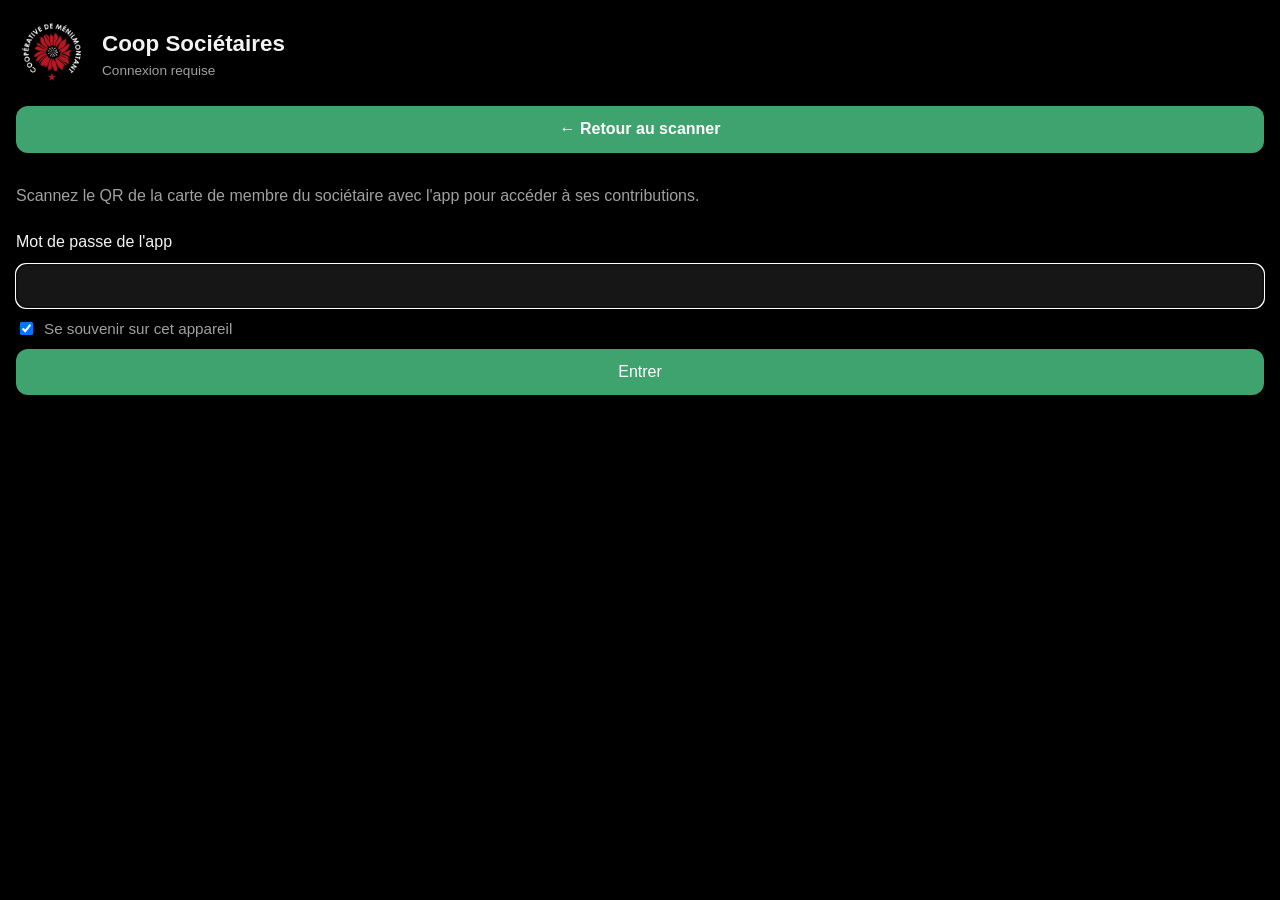
==== docs/cartes.html @ f645cbbe "Page des cartes : ne plus renvoyer au scanner pendant la navigation dans l'app La redirection « mode" ====
<!doctype html>
<html lang="fr">
<head>
  <meta charset="utf-8">
  <meta name="viewport" content="width=device-width, initial-scale=1">
  <title>Coop Sociétaires</title>
  <meta name="theme-color" content="#000000">
  <link rel="manifest" href="./manifest.webmanifest">
  <link rel="icon" href="./icons/favicon.png" type="image/png">
  <link rel="apple-touch-icon" href="./icons/apple-touch-icon.png">
  <meta name="apple-mobile-web-app-capable" content="yes">
  <meta name="apple-mobile-web-app-title" content="Coop Scan">
  <script>
    // Lancée depuis une icône d'écran d'accueil installée sur cette page : démarrer sur le scanner.
    // Le scanner pose un marqueur de session ; s'il est présent, on navigue dans l'app
    // (lien « Cartes membres ») et la page doit s'afficher normalement.
    (function () {
      const standalone = window.matchMedia('(display-mode: standalone)').matches || navigator.standalone === true;
      let inApp = false;
      try { inApp = sessionStorage.getItem('coop.inapp') === '1'; } catch (e) { inApp = true; }
      if (standalone && !inApp) location.replace('./');
    })();
  </script>
  <link rel="stylesheet" href="./styles.css">
</head>
<body>
  <header class="brand">
    <a class="logo-link" href="./" aria-label="Retour au scanner"><img class="logo" src="./icons/logo.jpg" alt="Coopérative de Ménilmontant" width="96" height="96"></a>
    <div>
    <h1>Coop Sociétaires</h1>
    <p id="source" class="source">Chargement…</p>
    </div>
  </header>
  <a class="back" href="./">← Retour au scanner</a>
  <main>
    <p class="muted">Scannez le QR de la carte de membre du sociétaire avec l'app pour accéder à ses contributions.</p>
    <div id="login"></div>
    <div id="cards" class="cards"></div>
  </main>

  <script src="./config.js"></script>
  <script src="./auth.js"></script>
  <script src="./data.js"></script>
  <script>
    (async () => {
      const { configure, loadTransactions, membersFrom } = window.CoopData;
      const src = document.getElementById('source');
      const esc = s => String(s ?? '').replace(/[&<>"']/g, c => ({ '&':'&amp;','<':'&lt;','>':'&gt;','"':'&quot;',"'":'&#39;' }[c]));
      async function render(config) {
        configure(config);
        src.textContent = 'Chargement…';
        const tx = await loadTransactions();
        const members = membersFrom(tx.transactions);
        src.textContent = tx.ok ? `${members.length} contributeurs depuis l'onglet Transactions` : 'Onglet Transactions injoignable : ' + tx.error;
        src.className = 'source ' + (tx.ok ? 'sheet' : 'demo');
        const base = location.origin + location.pathname.replace(/cartes\.html$/, '');
        document.getElementById('cards').innerHTML = members.map(m => {
          const url = `${base}?id=${encodeURIComponent(m.id)}`;
          const qr = `https://api.qrserver.com/v1/create-qr-code/?size=320x320&margin=8&data=${encodeURIComponent(url)}`;
          return `<div class="card adherent">
            <img src="${qr}" alt="QR ${esc(m.name)}" loading="lazy">
            <h3>${esc(m.name)}</h3>
            <div>${esc(m.tier)}</div>
            <small>${esc(m.id)}</small>
          </div>`;
        }).join('');
      }
      const config = await window.CoopAuth.unlockStored();
      if (config) render(config);
      else { src.textContent = 'Connexion requise'; window.CoopAuth.requireLogin(document.getElementById('login'), render); }
    })();
  </script>
</body>
</html>
---- docs/styles.css ----
:root {
  /* Thème sombre permanent, accordé au logo noir / rouge / blanc */
  --bg: #000000;
  --fg: #f3f3f3;
  --muted: #a0a0a0;
  --card: #161616;
  --accent: #3fa36f;
  --adherent: #4a90e2;
  --societaire: #d4a017;
  --danger: #e03c3c;
}
* { box-sizing: border-box; }
[hidden] { display: none !important; }
html, body { margin: 0; background: var(--bg); color: var(--fg);
  font: 16px/1.4 -apple-system, BlinkMacSystemFont, "Segoe UI", Roboto, sans-serif; }
body { min-height: 100dvh; display: flex; flex-direction: column;
  padding: env(safe-area-inset-top) 16px env(safe-area-inset-bottom); }
header { padding: 16px 0 8px; }
h1 { margin: 0; font-size: 1.4rem; }
main { flex: 1; }
footer { padding: 16px 0; text-align: center; color: var(--muted); font-size: .9rem; }
footer a { color: var(--accent); }
.muted { color: var(--muted); }
.source { margin: 4px 0 0; font-size: .85rem; color: var(--muted); }
.source.demo { color: var(--societaire); }
.source.sheet { color: var(--accent); }

.viewfinder { position: relative; width: 100%; aspect-ratio: 1 / 1; max-height: 70vh;
  background: #000; border-radius: 16px; overflow: hidden; }
#video { width: 100%; height: 100%; object-fit: cover; }
.frame { position: absolute; inset: 15%; border: 3px solid rgba(255,255,255,.85);
  border-radius: 12px; pointer-events: none; }
#status { text-align: center; margin: 12px 0; }

.manual { display: flex; flex-direction: column; gap: 8px; }
.manual input { padding: 12px; font-size: 1rem; border: 1px solid var(--muted);
  border-radius: 10px; background: var(--card); color: var(--fg); }
button { padding: 14px; font-size: 1rem; border: 0; border-radius: 12px;
  background: var(--accent); color: #fff; cursor: pointer; }
button.primary { width: 100%; margin-top: 16px; }

.member { background: var(--card); border-radius: 16px; padding: 24px;
  border-left: 8px solid var(--muted); margin-top: 16px; }
.member .label { margin: 0; text-transform: uppercase; font-size: .75rem;
  letter-spacing: .08em; color: var(--muted); }
.member h2 { margin: 4px 0 12px; font-size: 2rem; line-height: 1.1; }
.member .badge { display: inline-block; margin: 0; padding: 4px 12px; border-radius: 999px;
  color: #fff; font-weight: 600; text-transform: capitalize; }
.member.adherent { border-color: var(--adherent); }
.member.adherent .badge { background: var(--adherent); }
.member.societaire { border-color: var(--societaire); }
.member.societaire .badge { background: var(--societaire); }
.member.uptodate { border-color: var(--accent); }
.member.uptodate .badge { background: var(--accent); }
.member.late { border-color: var(--danger); }
.member.late .badge { background: var(--muted); }
.member.unknown { border-color: var(--danger); }
.member.unknown h2 { color: var(--danger); }

/* Page cartes de test */
.cards { display: grid; grid-template-columns: repeat(auto-fill, minmax(220px, 1fr)); gap: 16px; }
.card { background: var(--card); border-radius: 12px; padding: 16px; text-align: center;
  border-top: 6px solid var(--muted); }
.card.adherent { border-color: var(--adherent); }
.card.societaire { border-color: var(--societaire); }
.card img { width: 160px; height: 160px; background: #fff; border-radius: 8px; padding: 4px; box-sizing: border-box; }
.card h3 { margin: 8px 0 2px; }
.card small { color: var(--muted); word-break: break-all; }
@media print {
  header, footer { display: none; }
  .card { page-break-inside: avoid; border: 1px solid #ccc; }
}

/* Bouton secondaire (repli photo) */
label.secondary { display: block; text-align: center; padding: 12px; margin-top: 10px;
  border: 1px solid var(--accent); border-radius: 12px; color: var(--accent); cursor: pointer; }
.manual { margin-top: 12px; }

/* Contributions */
.contrib { margin: 16px 0 4px; font-weight: 600; }
.contrib.ok { color: var(--accent); }
.contrib.ko { color: var(--danger); }
.contrib.none { color: var(--muted); font-weight: 400; }
.small { font-size: .85rem; margin: 0 0 8px; }
.months { list-style: none; margin: 0; padding: 0; }
.months li { display: flex; justify-content: space-between; padding: 6px 0; border-top: 1px solid rgba(255,255,255,.12); }
.months li.missing { color: var(--muted); }
.months li.paid span:last-child { font-weight: 600; }

/* Connexion */
.login { display: flex; flex-direction: column; gap: 10px; margin-top: 24px; }
.login input[type="password"] { padding: 12px; font-size: 1rem; border: 1px solid var(--muted);
  border-radius: 10px; background: var(--card); color: var(--fg); }
.login .check { display: flex; align-items: center; gap: 8px; color: var(--muted); font-size: .95rem; }
.login-error { margin: 0; color: var(--danger); font-weight: 600; min-height: 1.4em; }

/* Fiche : depuis + chiffres clés */
.member .since { margin: 0 0 10px; font-weight: 600; }
.stats { display: grid; grid-template-columns: 1fr 1fr; gap: 12px; margin: 16px 0 0; }
.stats div { background: rgba(255,255,255,.06); border-radius: 10px; padding: 10px 12px; }
.stats dt { margin: 0; font-size: .75rem; text-transform: uppercase; letter-spacing: .06em; color: var(--muted); }
.stats dd { margin: 4px 0 0; font-size: 1.15rem; font-weight: 700; }
.stats dd .muted { font-size: .85rem; font-weight: 400; }
.contrib { margin-top: 12px; }

/* Bannière d'installation */
.install { display: flex; align-items: flex-start; gap: 8px; margin: 8px 0 12px; padding: 12px 12px 12px 14px;
  background: var(--card); border: 1px solid var(--accent); border-radius: 12px; font-size: .95rem; line-height: 1.4; }
.install-body { flex: 1; }
.install-close { background: none; color: var(--muted); padding: 0 4px; font-size: 1.1rem; line-height: 1; }
.ios-key { display: inline-flex; align-items: center; justify-content: center; min-width: 28px; height: 22px;
  padding: 0 6px; border: 1px solid var(--muted); border-radius: 6px; vertical-align: middle; font-size: .8rem; }
.install-steps { margin: 6px 0 0; padding-left: 20px; }
.install-steps li { margin: 4px 0; }
.install-btn { display: block; margin-top: 8px; padding: 10px 14px; }

/* En-tête avec logo */
header.brand { display: flex; align-items: center; gap: 14px; }
header.brand .logo { width: 72px; height: 72px; border-radius: 50%; flex-shrink: 0; }
header.brand h1 { line-height: 1.15; }

/* Lien retour en haut de la page des cartes */
.back { display: block; margin: 4px 0 16px; padding: 12px; text-align: center; border-radius: 12px;
  background: var(--accent); color: #fff; font-weight: 600; text-decoration: none; }

/* Logo cliquable : retour au scanner */
.logo-link { display: block; flex-shrink: 0; border-radius: 50%; -webkit-tap-highlight-color: transparent; }
.logo-link:active .logo { transform: scale(.94); }
.logo { transition: transform .1s; }
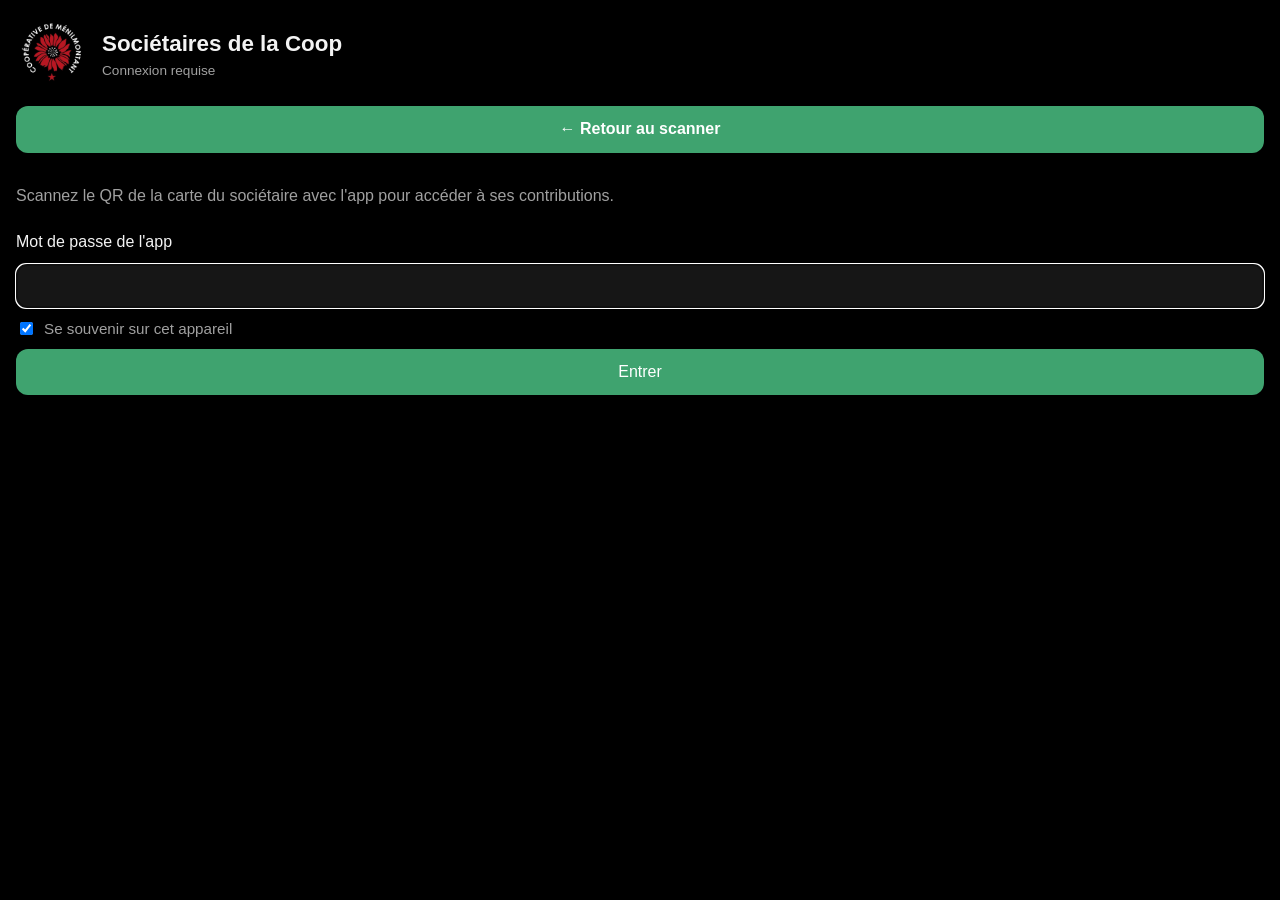
==== commit 4d354e66: "Textes : « sociétaires » au lieu de « contributeurs » Co-Authored-By: Claude Opus 5.5 <noreply@anthr" ====
--- a/docs/cartes.html
+++ b/docs/cartes.html
@@ -27,13 +27,13 @@
   <header class="brand">
     <a class="logo-link" href="./" aria-label="Retour au scanner"><img class="logo" src="./icons/logo.jpg" alt="Coopérative de Ménilmontant" width="96" height="96"></a>
     <div>
-    <h1>Coop Sociétaires</h1>
+    <h1>Sociétaires de la Coop</h1>
     <p id="source" class="source">Chargement…</p>
     </div>
   </header>
   <a class="back" href="./">← Retour au scanner</a>
   <main>
-    <p class="muted">Scannez le QR de la carte de membre du sociétaire avec l'app pour accéder à ses contributions.</p>
+    <p class="muted">Scannez le QR de la carte du sociétaire avec l'app pour accéder à ses contributions.</p>
     <div id="login"></div>
     <div id="cards" class="cards"></div>
   </main>
@@ -51,9 +51,9 @@
         src.textContent = 'Chargement…';
         const tx = await loadTransactions();
         const members = membersFrom(tx.transactions);
-        src.textContent = tx.ok ? `${members.length} contributeurs depuis l'onglet Transactions` : 'Onglet Transactions injoignable : ' + tx.error;
+        src.textContent = tx.ok ? `${members.length} sociétaires` : 'Onglet Transactions injoignable : ' + tx.error;
         src.className = 'source ' + (tx.ok ? 'sheet' : 'demo');
-        const base = location.origin + location.pathname.replace(/cartes\.html$/, '');
+        const base = location.origin + location.pathname.replace(/cartes(\.html)?$/, '');
         document.getElementById('cards').innerHTML = members.map(m => {
           const url = `${base}?id=${encodeURIComponent(m.id)}`;
           const qr = `https://api.qrserver.com/v1/create-qr-code/?size=320x320&margin=8&data=${encodeURIComponent(url)}`;
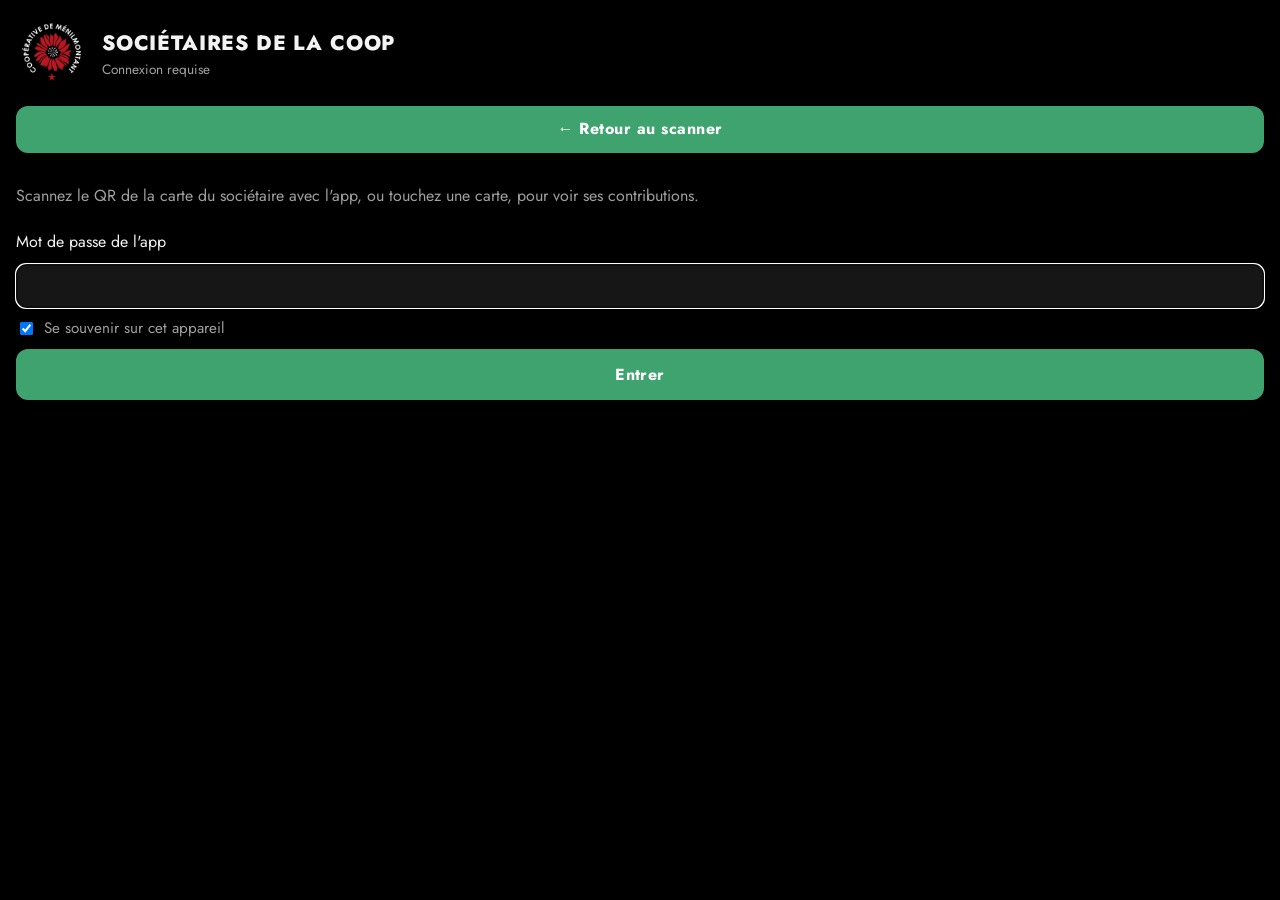
==== commit 7151a0ef: "Page des cartes : recherche, cartes cliquables, fleur, bordure pointillée ; police du logo - suppres" ====
--- a/docs/cartes.html
+++ b/docs/cartes.html
@@ -21,6 +21,9 @@
       if (standalone && !inApp) location.replace('./');
     })();
   </script>
+  <link rel="preconnect" href="https://fonts.googleapis.com">
+  <link rel="preconnect" href="https://fonts.gstatic.com" crossorigin>
+  <link href="https://fonts.googleapis.com/css2?family=Jost:wght@400;500;700;800&display=swap" rel="stylesheet">
   <link rel="stylesheet" href="./styles.css">
 </head>
 <body>
@@ -33,8 +36,11 @@
   </header>
   <a class="back" href="./">← Retour au scanner</a>
   <main>
-    <p class="muted">Scannez le QR de la carte du sociétaire avec l'app pour accéder à ses contributions.</p>
+    <p class="muted">Scannez le QR de la carte du sociétaire avec l'app, ou touchez une carte, pour voir ses contributions.</p>
     <div id="login"></div>
+    <input id="search" class="search" type="search" placeholder="Rechercher un nom ou un pseudo…"
+      autocomplete="off" autocapitalize="off" spellcheck="false" aria-label="Rechercher un sociétaire" hidden>
+    <p id="no-result" class="muted" hidden>Aucun sociétaire ne correspond.</p>
     <div id="cards" class="cards"></div>
   </main>
 
@@ -45,6 +51,7 @@
     (async () => {
       const { configure, loadTransactions, membersFrom } = window.CoopData;
       const src = document.getElementById('source');
+      const norm = s => String(s || '').normalize('NFD').replace(/[\u0300-\u036f]/g, '').toLowerCase();
       const esc = s => String(s ?? '').replace(/[&<>"']/g, c => ({ '&':'&amp;','<':'&lt;','>':'&gt;','"':'&quot;',"'":'&#39;' }[c]));
       async function render(config) {
         configure(config);
@@ -54,16 +61,34 @@
         src.textContent = tx.ok ? `${members.length} sociétaires` : 'Onglet Transactions injoignable : ' + tx.error;
         src.className = 'source ' + (tx.ok ? 'sheet' : 'demo');
         const base = location.origin + location.pathname.replace(/cartes(\.html)?$/, '');
-        document.getElementById('cards').innerHTML = members.map(m => {
+        const cards = document.getElementById('cards');
+        cards.innerHTML = members.map(m => {
           const url = `${base}?id=${encodeURIComponent(m.id)}`;
           const qr = `https://api.qrserver.com/v1/create-qr-code/?size=320x320&margin=8&data=${encodeURIComponent(url)}`;
-          return `<div class="card adherent">
-            <img src="${qr}" alt="QR ${esc(m.name)}" loading="lazy">
+          const key = norm(`${m.name} ${m.id}`);
+          return `<a class="card" href="./?id=${encodeURIComponent(m.id)}" data-search="${esc(key)}">
+            <img class="flower" src="./icons/flower.png" alt="" width="56" height="56">
             <h3>${esc(m.name)}</h3>
-            <div>${esc(m.tier)}</div>
+            ${m.tier ? `<div class="tier">${esc(m.tier)}</div>` : ''}
+            <img class="qr" src="${qr}" alt="QR ${esc(m.name)}" loading="lazy" width="160" height="160">
             <small>${esc(m.id)}</small>
-          </div>`;
+          </a>`;
         }).join('');
+
+        // Recherche : nom ou pseudo, sans tenir compte des accents ni de la casse.
+        const search = document.getElementById('search');
+        const noResult = document.getElementById('no-result');
+        search.hidden = false;
+        search.addEventListener('input', () => {
+          const q = norm(search.value.trim());
+          let shown = 0;
+          for (const c of cards.children) {
+            const ok = !q || c.dataset.search.includes(q);
+            c.hidden = !ok;
+            if (ok) shown++;
+          }
+          noResult.hidden = shown > 0;
+        });
       }
       const config = await window.CoopAuth.unlockStored();
       if (config) render(config);
--- a/docs/styles.css
+++ b/docs/styles.css
@@ -12,7 +12,7 @@
 * { box-sizing: border-box; }
 [hidden] { display: none !important; }
 html, body { margin: 0; background: var(--bg); color: var(--fg);
-  font: 16px/1.4 -apple-system, BlinkMacSystemFont, "Segoe UI", Roboto, sans-serif; }
+  font: 16px/1.4 "Jost", "Futura", -apple-system, BlinkMacSystemFont, "Segoe UI", Roboto, sans-serif; }
 body { min-height: 100dvh; display: flex; flex-direction: column;
   padding: env(safe-area-inset-top) 16px env(safe-area-inset-bottom); }
 header { padding: 16px 0 8px; }
@@ -57,18 +57,25 @@
 .member.unknown { border-color: var(--danger); }
 .member.unknown h2 { color: var(--danger); }
 
-/* Page cartes de test */
+/* Page des cartes */
 .cards { display: grid; grid-template-columns: repeat(auto-fill, minmax(220px, 1fr)); gap: 16px; }
-.card { background: var(--card); border-radius: 12px; padding: 16px; text-align: center;
-  border-top: 6px solid var(--muted); }
-.card.adherent { border-color: var(--adherent); }
-.card.societaire { border-color: var(--societaire); }
-.card img { width: 160px; height: 160px; background: #fff; border-radius: 8px; padding: 4px; box-sizing: border-box; }
-.card h3 { margin: 8px 0 2px; }
+.card { display: flex; flex-direction: column; align-items: center; gap: 4px; padding: 18px 16px;
+  background: var(--card); border: 4px dotted #fff; border-radius: 16px; text-align: center;
+  color: var(--fg); text-decoration: none; -webkit-tap-highlight-color: transparent; }
+.card[hidden] { display: none; }
+.card:active { transform: scale(.98); }
+.card .flower { width: 56px; height: 56px; border-radius: 50%; object-fit: cover; }
+.card h3 { margin: 6px 0 0; }
+.card .tier { font-size: .85rem; color: var(--muted); }
+.card .qr { width: 160px; height: 160px; margin: 8px 0 4px; background: #fff; border-radius: 8px;
+  padding: 4px; box-sizing: border-box; }
 .card small { color: var(--muted); word-break: break-all; }
+.search { width: 100%; margin: 0 0 16px; padding: 12px 14px; font: inherit; font-size: 1rem;
+  color: var(--fg); background: var(--card); border: 2px solid #fff; border-radius: 12px; }
 @media print {
   header, footer { display: none; }
-  .card { page-break-inside: avoid; border: 1px solid #ccc; }
+  .card { page-break-inside: avoid; border: 3px dotted #000; }
+  .search, .back { display: none; }
 }
 
 /* Bouton secondaire (repli photo) */
@@ -127,3 +134,11 @@
 .logo-link { display: block; flex-shrink: 0; border-radius: 50%; -webkit-tap-highlight-color: transparent; }
 .logo-link:active .logo { transform: scale(.94); }
 .logo { transition: transform .1s; }
+
+/* Typographie inspirée du logo : capitales géométriques grasses */
+h1, h2, h3, .member .label, .stats dt, .badge { font-family: "Jost", "Futura", sans-serif; }
+h1, h2, h3 { font-weight: 800; text-transform: uppercase; letter-spacing: .04em; }
+h1 { font-size: 1.3rem; }
+.member h2 { font-size: 1.7rem; }
+.card h3 { font-size: 1.05rem; }
+button, .back { font-family: inherit; font-weight: 700; letter-spacing: .03em; }
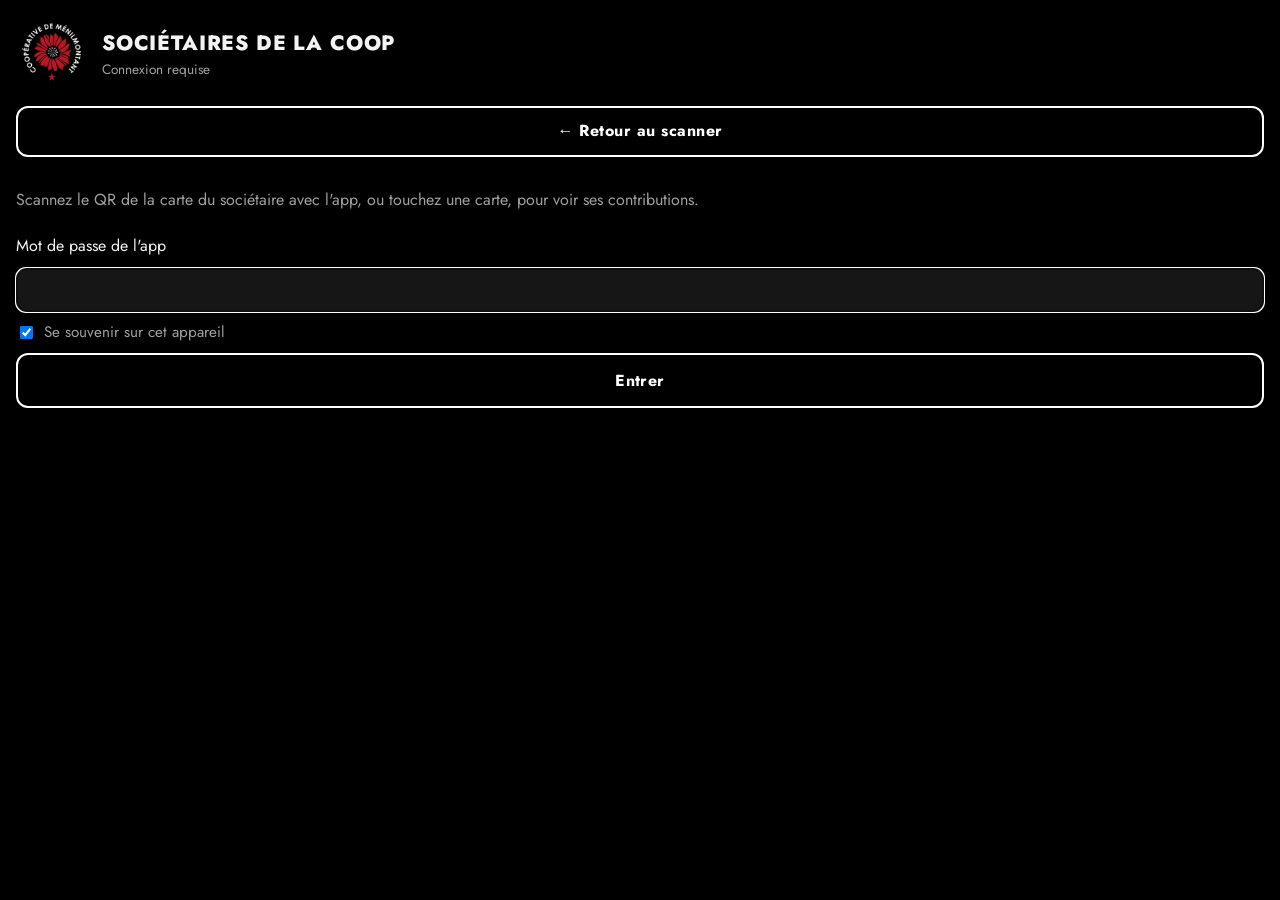
==== commit f8ee2de2: "Carte de membre partageable, ajoutable à l'écran d'accueil - docs/membre.html : carte autonome (nom," ====
--- a/docs/cartes.html
+++ b/docs/cartes.html
@@ -49,7 +49,7 @@
   <script src="./data.js"></script>
   <script>
     (async () => {
-      const { configure, loadTransactions, membersFrom } = window.CoopData;
+      const { configure, loadTransactions, membersFrom, summarizeContributions } = window.CoopData;
       const src = document.getElementById('source');
       const norm = s => String(s || '').normalize('NFD').replace(/[\u0300-\u036f]/g, '').toLowerCase();
       const esc = s => String(s ?? '').replace(/[&<>"']/g, c => ({ '&':'&amp;','<':'&lt;','>':'&gt;','"':'&quot;',"'":'&#39;' }[c]));
@@ -62,18 +62,47 @@
         src.className = 'source ' + (tx.ok ? 'sheet' : 'demo');
         const base = location.origin + location.pathname.replace(/cartes(\.html)?$/, '');
         const cards = document.getElementById('cards');
+        // Lien de carte partageable : page autonome, sans mot de passe, utilisable hors ligne.
+        const sinceOf = (m) => {
+          const s = summarizeContributions(tx.transactions, m.id);
+          return s && s.first ? s.first.date.toISOString().slice(0, 10) : '';
+        };
+        const shareUrl = (m) => {
+          const q = new URLSearchParams({ id: m.id, n: m.name });
+          const d = sinceOf(m); if (d) q.set('d', d);
+          return `${base}membre?${q}`;
+        };
         cards.innerHTML = members.map(m => {
           const url = `${base}?id=${encodeURIComponent(m.id)}`;
           const qr = `https://api.qrserver.com/v1/create-qr-code/?size=320x320&margin=8&data=${encodeURIComponent(url)}`;
           const key = norm(`${m.name} ${m.id}`);
-          return `<a class="card" href="./?id=${encodeURIComponent(m.id)}" data-search="${esc(key)}">
-            <img class="flower" src="./icons/flower.png" alt="" width="56" height="56">
-            <h3>${esc(m.name)}</h3>
-            ${m.tier ? `<div class="tier">${esc(m.tier)}</div>` : ''}
-            <img class="qr" src="${qr}" alt="QR ${esc(m.name)}" loading="lazy" width="160" height="160">
-            <small>${esc(m.id)}</small>
-          </a>`;
+          return `<div class="card-item" data-search="${esc(key)}">
+            <a class="card" href="./?id=${encodeURIComponent(m.id)}">
+              <img class="flower" src="./icons/flower.png" alt="" width="56" height="56">
+              <h3>${esc(m.name)}</h3>
+              ${m.tier ? `<div class="tier">${esc(m.tier)}</div>` : ''}
+              <img class="qr" src="${qr}" alt="QR ${esc(m.name)}" loading="lazy" width="160" height="160">
+              <small>${esc(m.id)}</small>
+            </a>
+            <button class="share" type="button" data-url="${esc(shareUrl(m))}" data-name="${esc(m.name)}">Partager la carte</button>
+          </div>`;
         }).join('');
+
+        cards.addEventListener('click', async (e) => {
+          const btn = e.target.closest('button.share');
+          if (!btn) return;
+          const url = btn.dataset.url, name = btn.dataset.name;
+          const text = `Ta carte de membre de la Coopérative de Ménilmontant. Ouvre le lien puis ajoute-la à ton écran d'accueil.`;
+          try {
+            if (navigator.share) { await navigator.share({ title: `Carte de membre · ${name}`, text, url }); return; }
+          } catch (err) { if (err && err.name === 'AbortError') return; }
+          try { await navigator.clipboard.writeText(url); flash(btn, 'Lien copié'); }
+          catch { prompt('Copiez ce lien :', url); }
+        });
+        function flash(btn, msg) {
+          const old = btn.textContent; btn.textContent = msg; btn.disabled = true;
+          setTimeout(() => { btn.textContent = old; btn.disabled = false; }, 1600);
+        }
 
         // Recherche : nom ou pseudo, sans tenir compte des accents ni de la casse.
         const search = document.getElementById('search');
--- a/docs/styles.css
+++ b/docs/styles.css
@@ -19,7 +19,7 @@
 h1 { margin: 0; font-size: 1.4rem; }
 main { flex: 1; }
 footer { padding: 16px 0; text-align: center; color: var(--muted); font-size: .9rem; }
-footer a { color: var(--accent); }
+footer a { color: #fff; }
 .muted { color: var(--muted); }
 .source { margin: 4px 0 0; font-size: .85rem; color: var(--muted); }
 .source.demo { color: var(--societaire); }
@@ -142,3 +142,28 @@
 .member h2 { font-size: 1.7rem; }
 .card h3 { font-size: 1.05rem; }
 button, .back { font-family: inherit; font-weight: 700; letter-spacing: .03em; }
+
+/* Boutons : fond noir, bordure blanche, texte blanc */
+button, .back, label.secondary, .install-btn {
+  background: #000; color: #fff; border: 2px solid #fff; border-radius: 12px; }
+button:active, .back:active, label.secondary:active, .install-btn:active { background: #fff; color: #000; }
+button:disabled { opacity: .5; }
+.install-close { border: 0; background: none; color: var(--muted); }
+.install-close:active { background: none; color: var(--fg); }
+
+/* Liens en blanc */
+a { color: #fff; }
+
+/* Carte + bouton Partager (page des cartes) */
+.card-item { display: flex; flex-direction: column; gap: 8px; }
+.card-item[hidden] { display: none; }
+.card-item .share { width: 100%; padding: 10px; font-size: .95rem; }
+
+/* Page carte de membre (lien partagé) */
+.big-card { max-width: 360px; margin: 8px auto 12px; padding: 24px 20px; }
+.big-card .flower { width: 72px; height: 72px; }
+.big-card h2 { margin: 8px 0 0; font-size: 1.6rem; }
+.big-card .since { margin: 4px 0 8px; color: var(--muted); font-weight: 500; }
+.big-card .qr { width: 240px; height: 240px; margin: 8px 0; padding: 8px; background: #fff; border-radius: 12px; box-sizing: border-box; }
+.big-card .qr svg { width: 100%; height: 100%; display: block; }
+.center { text-align: center; }
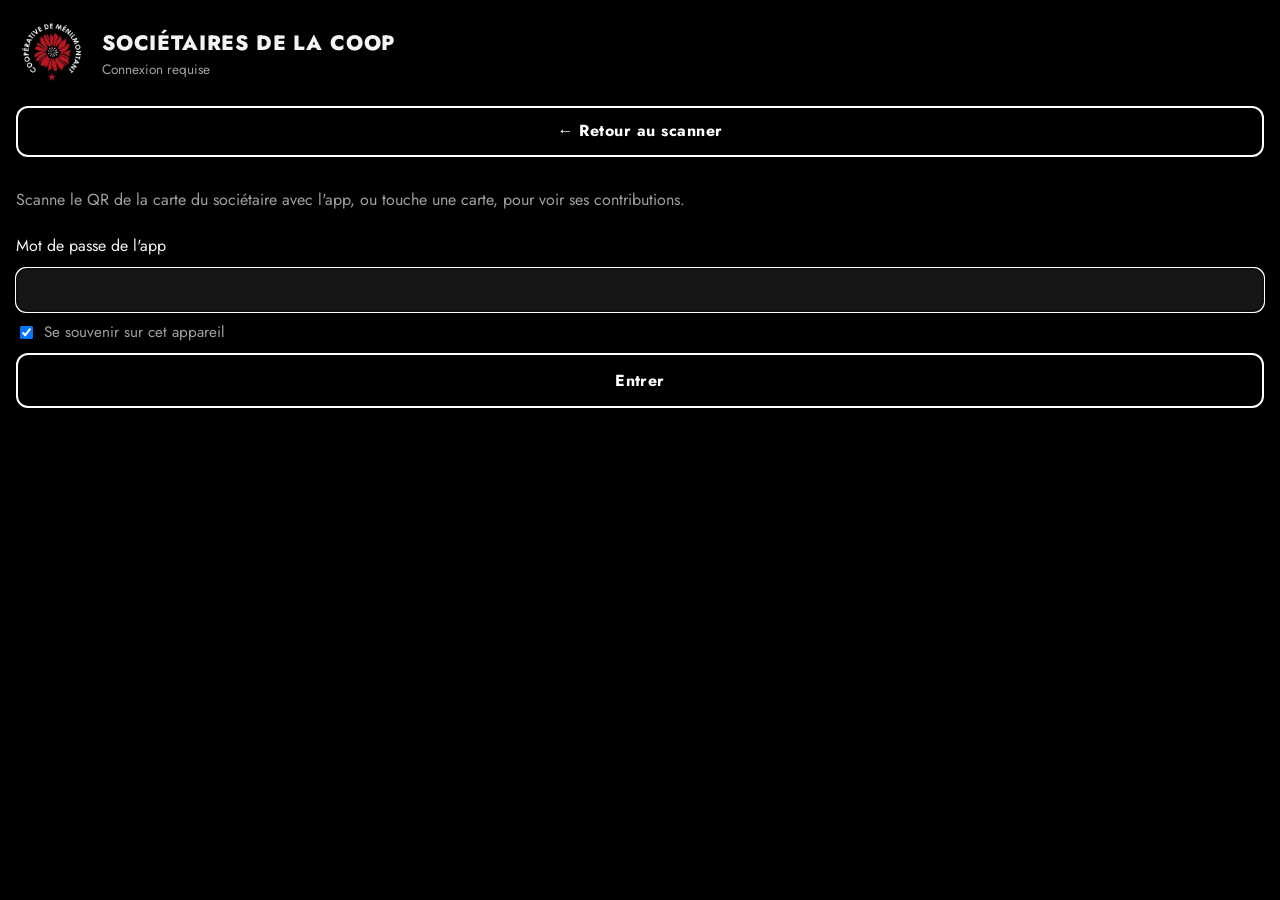
==== commit 51a65faf: "Textes au tutoiement Consignes de l'app, de la page des cartes, de la carte de membre et de la banni" ====
--- a/docs/cartes.html
+++ b/docs/cartes.html
@@ -36,7 +36,7 @@
   </header>
   <a class="back" href="./">← Retour au scanner</a>
   <main>
-    <p class="muted">Scannez le QR de la carte du sociétaire avec l'app, ou touchez une carte, pour voir ses contributions.</p>
+    <p class="muted">Scanne le QR de la carte du sociétaire avec l'app, ou touche une carte, pour voir ses contributions.</p>
     <div id="login"></div>
     <input id="search" class="search" type="search" placeholder="Rechercher un nom ou un pseudo…"
       autocomplete="off" autocapitalize="off" spellcheck="false" aria-label="Rechercher un sociétaire" hidden>
@@ -49,7 +49,7 @@
   <script src="./data.js"></script>
   <script>
     (async () => {
-      const { configure, loadTransactions, membersFrom, summarizeContributions } = window.CoopData;
+      const { configure, loadTransactions, membersFrom } = window.CoopData;
       const src = document.getElementById('source');
       const norm = s => String(s || '').normalize('NFD').replace(/[\u0300-\u036f]/g, '').toLowerCase();
       const esc = s => String(s ?? '').replace(/[&<>"']/g, c => ({ '&':'&amp;','<':'&lt;','>':'&gt;','"':'&quot;',"'":'&#39;' }[c]));
@@ -62,16 +62,6 @@
         src.className = 'source ' + (tx.ok ? 'sheet' : 'demo');
         const base = location.origin + location.pathname.replace(/cartes(\.html)?$/, '');
         const cards = document.getElementById('cards');
-        // Lien de carte partageable : page autonome, sans mot de passe, utilisable hors ligne.
-        const sinceOf = (m) => {
-          const s = summarizeContributions(tx.transactions, m.id);
-          return s && s.first ? s.first.date.toISOString().slice(0, 10) : '';
-        };
-        const shareUrl = (m) => {
-          const q = new URLSearchParams({ id: m.id, n: m.name });
-          const d = sinceOf(m); if (d) q.set('d', d);
-          return `${base}membre?${q}`;
-        };
         cards.innerHTML = members.map(m => {
           const url = `${base}?id=${encodeURIComponent(m.id)}`;
           const qr = `https://api.qrserver.com/v1/create-qr-code/?size=320x320&margin=8&data=${encodeURIComponent(url)}`;
@@ -84,25 +74,8 @@
               <img class="qr" src="${qr}" alt="QR ${esc(m.name)}" loading="lazy" width="160" height="160">
               <small>${esc(m.id)}</small>
             </a>
-            <button class="share" type="button" data-url="${esc(shareUrl(m))}" data-name="${esc(m.name)}">Partager la carte</button>
           </div>`;
         }).join('');
-
-        cards.addEventListener('click', async (e) => {
-          const btn = e.target.closest('button.share');
-          if (!btn) return;
-          const url = btn.dataset.url, name = btn.dataset.name;
-          const text = `Ta carte de membre de la Coopérative de Ménilmontant. Ouvre le lien puis ajoute-la à ton écran d'accueil.`;
-          try {
-            if (navigator.share) { await navigator.share({ title: `Carte de membre · ${name}`, text, url }); return; }
-          } catch (err) { if (err && err.name === 'AbortError') return; }
-          try { await navigator.clipboard.writeText(url); flash(btn, 'Lien copié'); }
-          catch { prompt('Copiez ce lien :', url); }
-        });
-        function flash(btn, msg) {
-          const old = btn.textContent; btn.textContent = msg; btn.disabled = true;
-          setTimeout(() => { btn.textContent = old; btn.disabled = false; }, 1600);
-        }
 
         // Recherche : nom ou pseudo, sans tenir compte des accents ni de la casse.
         const search = document.getElementById('search');
--- a/docs/styles.css
+++ b/docs/styles.css
@@ -32,9 +32,6 @@
   border-radius: 12px; pointer-events: none; }
 #status { text-align: center; margin: 12px 0; }
 
-.manual { display: flex; flex-direction: column; gap: 8px; }
-.manual input { padding: 12px; font-size: 1rem; border: 1px solid var(--muted);
-  border-radius: 10px; background: var(--card); color: var(--fg); }
 button { padding: 14px; font-size: 1rem; border: 0; border-radius: 12px;
   background: var(--accent); color: #fff; cursor: pointer; }
 button.primary { width: 100%; margin-top: 16px; }
@@ -60,11 +57,11 @@
 /* Page des cartes */
 .cards { display: grid; grid-template-columns: repeat(auto-fill, minmax(220px, 1fr)); gap: 16px; }
 .card { display: flex; flex-direction: column; align-items: center; gap: 4px; padding: 18px 16px;
-  background: var(--card); border: 4px dotted #fff; border-radius: 16px; text-align: center;
+  background: var(--card); border: 3px solid #fff; border-radius: 16px; text-align: center;
   color: var(--fg); text-decoration: none; -webkit-tap-highlight-color: transparent; }
 .card[hidden] { display: none; }
 .card:active { transform: scale(.98); }
-.card .flower { width: 56px; height: 56px; border-radius: 50%; object-fit: cover; }
+.card .flower { width: 56px; height: 56px; }
 .card h3 { margin: 6px 0 0; }
 .card .tier { font-size: .85rem; color: var(--muted); }
 .card .qr { width: 160px; height: 160px; margin: 8px 0 4px; background: #fff; border-radius: 8px;
@@ -74,14 +71,13 @@
   color: var(--fg); background: var(--card); border: 2px solid #fff; border-radius: 12px; }
 @media print {
   header, footer { display: none; }
-  .card { page-break-inside: avoid; border: 3px dotted #000; }
+  .card { page-break-inside: avoid; border: 2px solid #000; }
   .search, .back { display: none; }
 }
 
 /* Bouton secondaire (repli photo) */
 label.secondary { display: block; text-align: center; padding: 12px; margin-top: 10px;
   border: 1px solid var(--accent); border-radius: 12px; color: var(--accent); cursor: pointer; }
-.manual { margin-top: 12px; }
 
 /* Contributions */
 .contrib { margin: 16px 0 4px; font-weight: 600; }
@@ -154,11 +150,6 @@
 /* Liens en blanc */
 a { color: #fff; }
 
-/* Carte + bouton Partager (page des cartes) */
-.card-item { display: flex; flex-direction: column; gap: 8px; }
-.card-item[hidden] { display: none; }
-.card-item .share { width: 100%; padding: 10px; font-size: .95rem; }
-
 /* Page carte de membre (lien partagé) */
 .big-card { max-width: 360px; margin: 8px auto 12px; padding: 24px 20px; }
 .big-card .flower { width: 72px; height: 72px; }
@@ -167,3 +158,28 @@
 .big-card .qr { width: 240px; height: 240px; margin: 8px 0; padding: 8px; background: #fff; border-radius: 12px; box-sizing: border-box; }
 .big-card .qr svg { width: 100%; height: 100%; display: block; }
 .center { text-align: center; }
+
+/* Fiche ouverte (après scan ou toucher d'une carte) : même bordure blanche que les cartes */
+.member, .member.uptodate, .member.late, .member.unknown { border: 3px solid #fff; border-radius: 16px; }
+
+/* Fiche : retour aux cartes sous « Scanner une autre carte » */
+.back-cards { margin: 12px 0 0; }
+
+/* Vert de la Coop : cadre du scanner et liens de l'accueil */
+.frame { border-color: var(--accent); }
+footer#home-links a { color: var(--accent); }
+
+/* Fiche : actions en bas */
+.bottom-actions { display: flex; flex-direction: column; gap: 12px; margin-top: 24px; }
+.bottom-actions .primary, .bottom-actions .back-cards { margin: 0; }
+
+/* Icône Partager posée sur la fiche, en haut à droite : juste le pictogramme, vert de la Coop */
+.member { position: relative; }
+.member .share-icon, .member .share-icon:active {
+  position: absolute; top: 16px; right: 16px; display: flex; align-items: center; justify-content: center;
+  width: 44px; height: 44px; padding: 0; margin: 0; background: none; border: 0; border-radius: 0; color: var(--accent); }
+.member .share-icon svg { width: 26px; height: 26px; }
+.member .share-icon:active { opacity: .6; }
+.member .share-icon.copied { color: #fff; }
+.member .label { padding-right: 52px; }
+.member .label, .member h2 { padding-right: 48px; }
